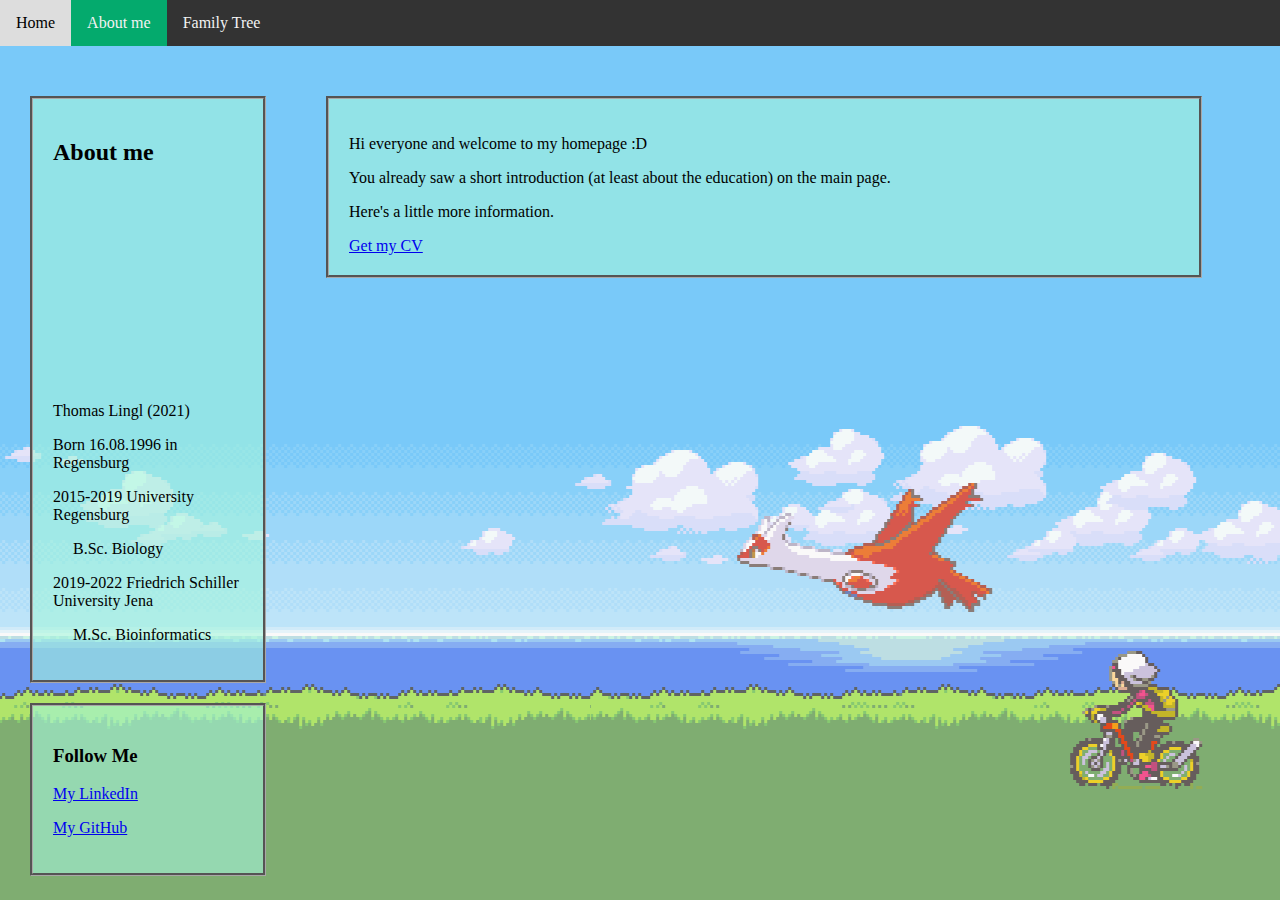
==== about_me.html @ 8ab4ef65 "updated html files" ====
<!DOCTYPE html>
<html lang="en">
<head>
<title>Website_ThomasLingl</title>
<meta charset="utf-8">
<meta name="viewport" content="width=device-width, initial-scale=1">
<link rel="stylesheet" href="about_me.css">

</head>
<body>

<div class="topnav">
  <a href="index.html">Home</a>
  <a class="active" href="about_me.html">About me</a>
  <a href="family_tree.html">Family Tree</a>
</div>

<div class="page">
  <div class="column_left">
    <div class="card">
      <h2>About me</h2>
      <div class="image" style="height:200px;"></div>
      <p>Thomas Lingl (2021)</p>
      <p>Born 16.08.1996 in Regensburg <br></p>
      <p>2015-2019 University Regensburg</p>
      <p class="indent">B.Sc. Biology</p>
      <p>2019-2022 Friedrich Schiller University Jena</p>
      <p class="indent">M.Sc. Bioinformatics</p>
    </div>

    <div class="card">
      <h3>Follow Me</h3>
      <p><a href="https://www.linkedin.com/in/thomas-lingl/">My LinkedIn</a></p>
      <p><a href="https://github.com/styx-progr">My GitHub</a></p>
    </div>
  </div>

  <div class="main_body">
    <div class="card">
      <p>Hi everyone and welcome to my homepage :D</p>
      <p>You already saw a short introduction (at least about the education) on the main page.</p>
      <p>Here's a little more information.</p>
      <a href="cv_Lingl.pdf" download="cv_Lingl">Get my CV</a>
    </div>
  </div>
</div>

  
</body>
</html>
---- about_me.css ----
* {
    box-sizing: border-box;
  }
  
  body {
    margin: 0;
    background-image: url(background_pokemon.png);
    background-repeat: no-repeat;
    background-attachment: fixed;
    background-size: cover;
  }
  
  /* Style the header */
  .header {
    background-color: #f1f1f1;
    padding: 20px;
    text-align: center;
  }
  
  /* Style the top navigation bar */
  .topnav {
    overflow: hidden;
    background-color: #333;
  }
  
  /* Style the topnav links */
  .topnav a {
    float: left;
    display: block;
    color: #f2f2f2;
    text-align: center;
    padding: 14px 16px;
    text-decoration: none;
  }
  
  /* Change color on hover */
  .topnav a:hover {
    background-color: #ddd;
    color: black;
  }
  
  .active {
    background-color: #04AA6D;
  }
  
  div.main_body {
    width: 70%;
    margin: 20px;
    float: left;
    padding: 10px;
  }
  
  div.column_left {
    float: left;
    padding: 10px;
    width: 20%;
    margin: 20px;
  }
  
  div.card {
      background-color: hsla(160, 80%, 80%, 0.6);
      /* background-color: rgb(202, 202, 202); */
      border-style: groove;
      border-color: rgb(169, 167, 167);
      padding: 20px;
      margin-top: 20px;
      opacity: 1.0;
    }
  
  p.indent {
    text-indent: 20px;
  }
  
  div.image {
    content:url(thats_me.PNG);
    position: center;
    opacity: 1.0;
  }
  
  /* Responsive layout - makes the three columns stack on top of each other instead of next to each other */
  @media screen and (max-width: 600px) {
    .column_left, .main_body {
      width: 100%;
    }
  }
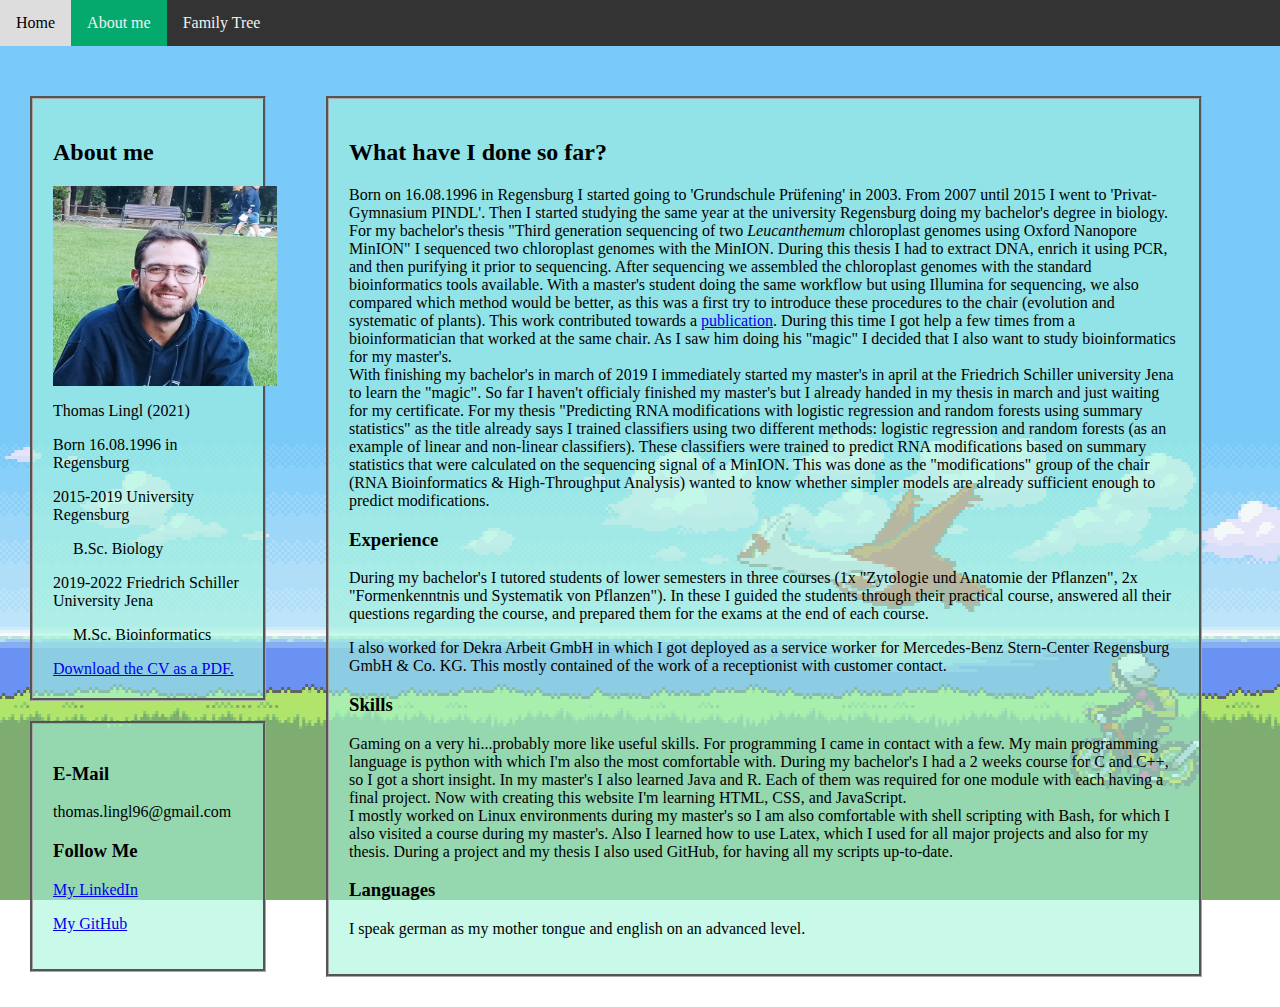
==== commit dd804fae: "updated all html files and added a javascript script" ====
--- a/about_me.html
+++ b/about_me.html
@@ -5,6 +5,7 @@
 <meta charset="utf-8">
 <meta name="viewport" content="width=device-width, initial-scale=1">
 <link rel="stylesheet" href="about_me.css">
+<script src="scripts.js"></script>
 
 </head>
 <body>
@@ -26,9 +27,12 @@
       <p class="indent">B.Sc. Biology</p>
       <p>2019-2022 Friedrich Schiller University Jena</p>
       <p class="indent">M.Sc. Bioinformatics</p>
+      <a href="cv_Lingl.pdf" download="cv_Lingl">Download the CV as a PDF.</a>
     </div>
 
     <div class="card">
+      <h3>E-Mail</h3>
+      <p>thomas.lingl96@gmail.com</p>
       <h3>Follow Me</h3>
       <p><a href="https://www.linkedin.com/in/thomas-lingl/">My LinkedIn</a></p>
       <p><a href="https://github.com/styx-progr">My GitHub</a></p>
@@ -37,10 +41,47 @@
 
   <div class="main_body">
     <div class="card">
-      <p>Hi everyone and welcome to my homepage :D</p>
-      <p>You already saw a short introduction (at least about the education) on the main page.</p>
-      <p>Here's a little more information.</p>
-      <a href="cv_Lingl.pdf" download="cv_Lingl">Get my CV</a>
+      <h2>What have I done so far?</h2>
+      <p>
+        Born on 16.08.1996 in Regensburg I started going to 'Grundschule Prüfening' in 2003. From 2007 until 2015 I went to 'Privat-Gymnasium PINDL'. Then I started 
+        studying the same year at the university Regensburg doing my bachelor's degree in biology. For my bachelor's thesis "Third generation sequencing of two 
+        <i>Leucanthemum</i> chloroplast genomes using Oxford Nanopore MinION" I sequenced two chloroplast genomes with the MinION. During this thesis I had to extract DNA,
+        enrich it using PCR, and then purifying it prior to sequencing. After sequencing we assembled the chloroplast genomes with the standard bioinformatics tools 
+        available. With a master's student doing the same workflow but using Illumina for sequencing, we also compared which method would be better, as this was a first try 
+        to introduce these procedures to the chair (evolution and systematic of plants). This work contributed towards a 
+        <a href="https://journals.plos.org/plosone/article?id=10.1371/journal.pone.0226234">publication</a>. During this time I got help a few times from a bioinformatician 
+        that worked at the same chair. As I saw him doing his "magic" I decided that I also want to study bioinformatics for my master's. <br>
+        With finishing my bachelor's in march of 2019 I immediately started my master's in april at the Friedrich Schiller university Jena to learn the "magic". So far I 
+        haven't officialy finished my master's but I already handed in my thesis in march and just waiting for my certificate. For my thesis 
+        "Predicting RNA modifications with logistic regression and random forests using summary statistics" as the title already says I trained classifiers using two 
+        different methods: logistic regression and random forests (as an example of linear and non-linear classifiers). These classifiers were trained to predict RNA 
+        modifications based on summary statistics that were calculated on the sequencing signal of a MinION. This was done as the "modifications" group of the chair 
+        (RNA Bioinformatics & High-Throughput Analysis) wanted to know whether simpler models are already sufficient enough to predict modifications.
+      </p>
+      
+      <h3>Experience</h3>
+      <p>
+        During my bachelor's I tutored students of lower semesters in three courses (1x "Zytologie und Anatomie der Pflanzen", 2x "Formenkenntnis und Systematik 
+        von Pflanzen"). In these I guided the students through their practical course, answered all their questions regarding the course, and prepared them for 
+        the exams at the end of each course.
+      </p>
+      <p>
+        I also worked for Dekra Arbeit GmbH in which I got deployed as a service worker for Mercedes-Benz Stern-Center Regensburg GmbH & Co. KG. This mostly contained 
+        of the work of a receptionist with customer contact.
+      </p>
+
+      <h3>Skills</h3>
+      <p>Gaming on a very hi...probably more like useful skills. For programming I came in contact with a few. My main programming language 
+        is python with which I'm also the most comfortable with. During my bachelor's I had a 2 weeks course for C and C++, so I got a short insight. 
+        In my master's I also learned Java and R. Each of them was required for one module with each having a final project. Now with creating this website 
+        I'm learning HTML, CSS, and JavaScript. <br>
+        I mostly worked on Linux environments during my master's so I am also comfortable with shell scripting with Bash, for which I also visited a course 
+        during my master's. Also I learned how to use Latex, which I used for all major projects and also for my thesis. During a project and my thesis I also 
+        used GitHub, for having all my scripts up-to-date.
+      </p>
+
+      <h3>Languages</h3>
+      <p>I speak german as my mother tongue and english on an advanced level.</p>
     </div>
   </div>
 </div>
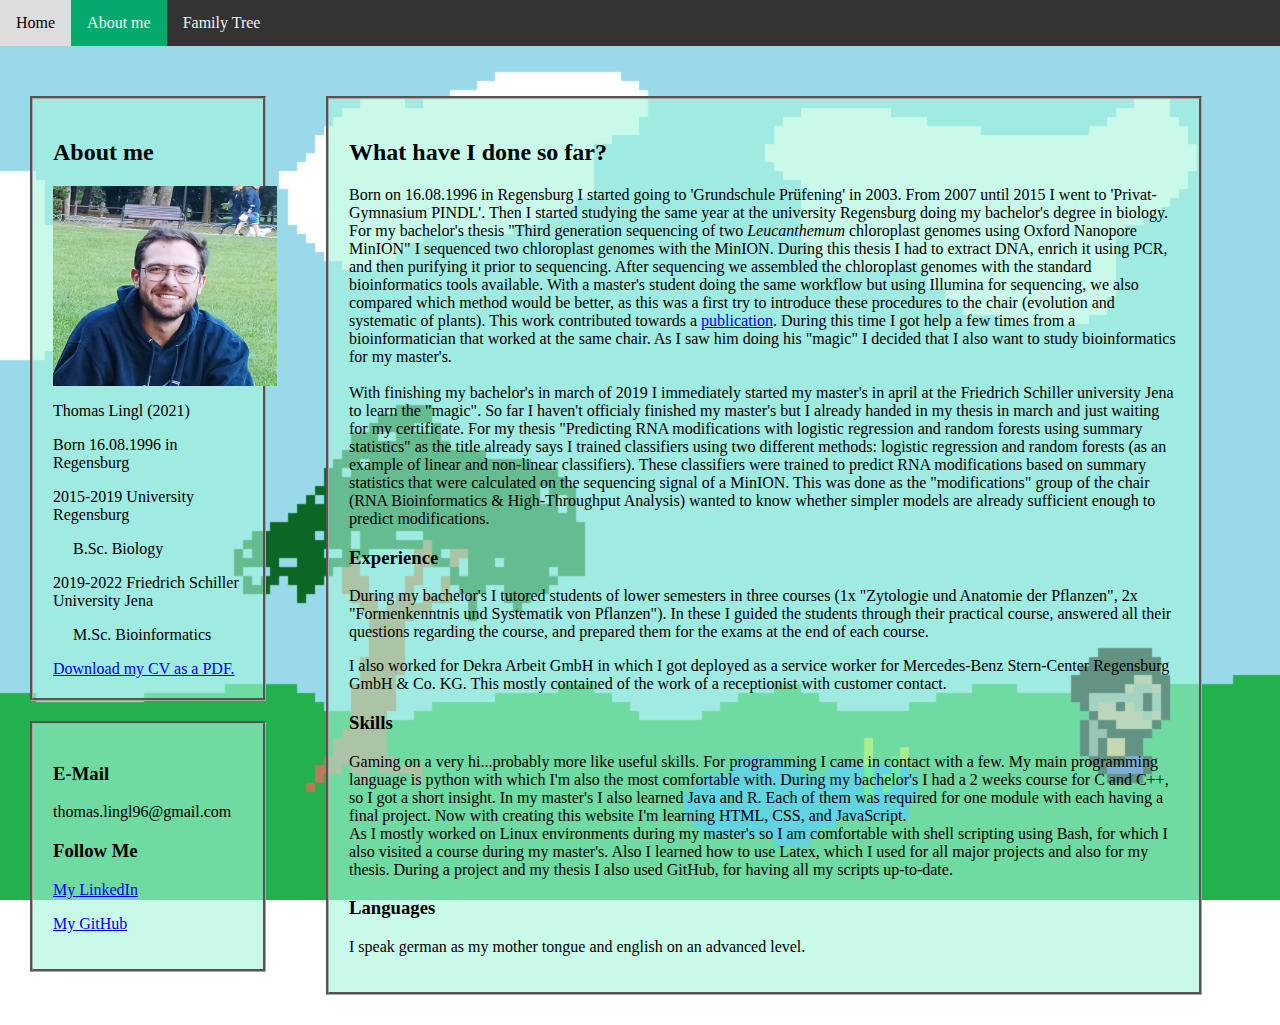
==== commit 4a0a12c2: "updated background" ====
--- a/about_me.html
+++ b/about_me.html
@@ -27,7 +27,7 @@
       <p class="indent">B.Sc. Biology</p>
       <p>2019-2022 Friedrich Schiller University Jena</p>
       <p class="indent">M.Sc. Bioinformatics</p>
-      <a href="cv_Lingl.pdf" download="cv_Lingl">Download the CV as a PDF.</a>
+      <a href="cv_Lingl.pdf" download="cv_Lingl">Download my CV as a PDF.</a>
     </div>
 
     <div class="card">
@@ -50,7 +50,7 @@
         available. With a master's student doing the same workflow but using Illumina for sequencing, we also compared which method would be better, as this was a first try 
         to introduce these procedures to the chair (evolution and systematic of plants). This work contributed towards a 
         <a href="https://journals.plos.org/plosone/article?id=10.1371/journal.pone.0226234">publication</a>. During this time I got help a few times from a bioinformatician 
-        that worked at the same chair. As I saw him doing his "magic" I decided that I also want to study bioinformatics for my master's. <br>
+        that worked at the same chair. As I saw him doing his "magic" I decided that I also want to study bioinformatics for my master's. <br> <br>
         With finishing my bachelor's in march of 2019 I immediately started my master's in april at the Friedrich Schiller university Jena to learn the "magic". So far I 
         haven't officialy finished my master's but I already handed in my thesis in march and just waiting for my certificate. For my thesis 
         "Predicting RNA modifications with logistic regression and random forests using summary statistics" as the title already says I trained classifiers using two 
@@ -75,7 +75,7 @@
         is python with which I'm also the most comfortable with. During my bachelor's I had a 2 weeks course for C and C++, so I got a short insight. 
         In my master's I also learned Java and R. Each of them was required for one module with each having a final project. Now with creating this website 
         I'm learning HTML, CSS, and JavaScript. <br>
-        I mostly worked on Linux environments during my master's so I am also comfortable with shell scripting with Bash, for which I also visited a course 
+        As I mostly worked on Linux environments during my master's so I am comfortable with shell scripting using Bash, for which I also visited a course 
         during my master's. Also I learned how to use Latex, which I used for all major projects and also for my thesis. During a project and my thesis I also 
         used GitHub, for having all my scripts up-to-date.
       </p>
--- a/about_me.css
+++ b/about_me.css
@@ -4,7 +4,7 @@
   
   body {
     margin: 0;
-    background-image: url(background_pokemon.png);
+    background-image: url(ducks.png);
     background-repeat: no-repeat;
     background-attachment: fixed;
     background-size: cover;
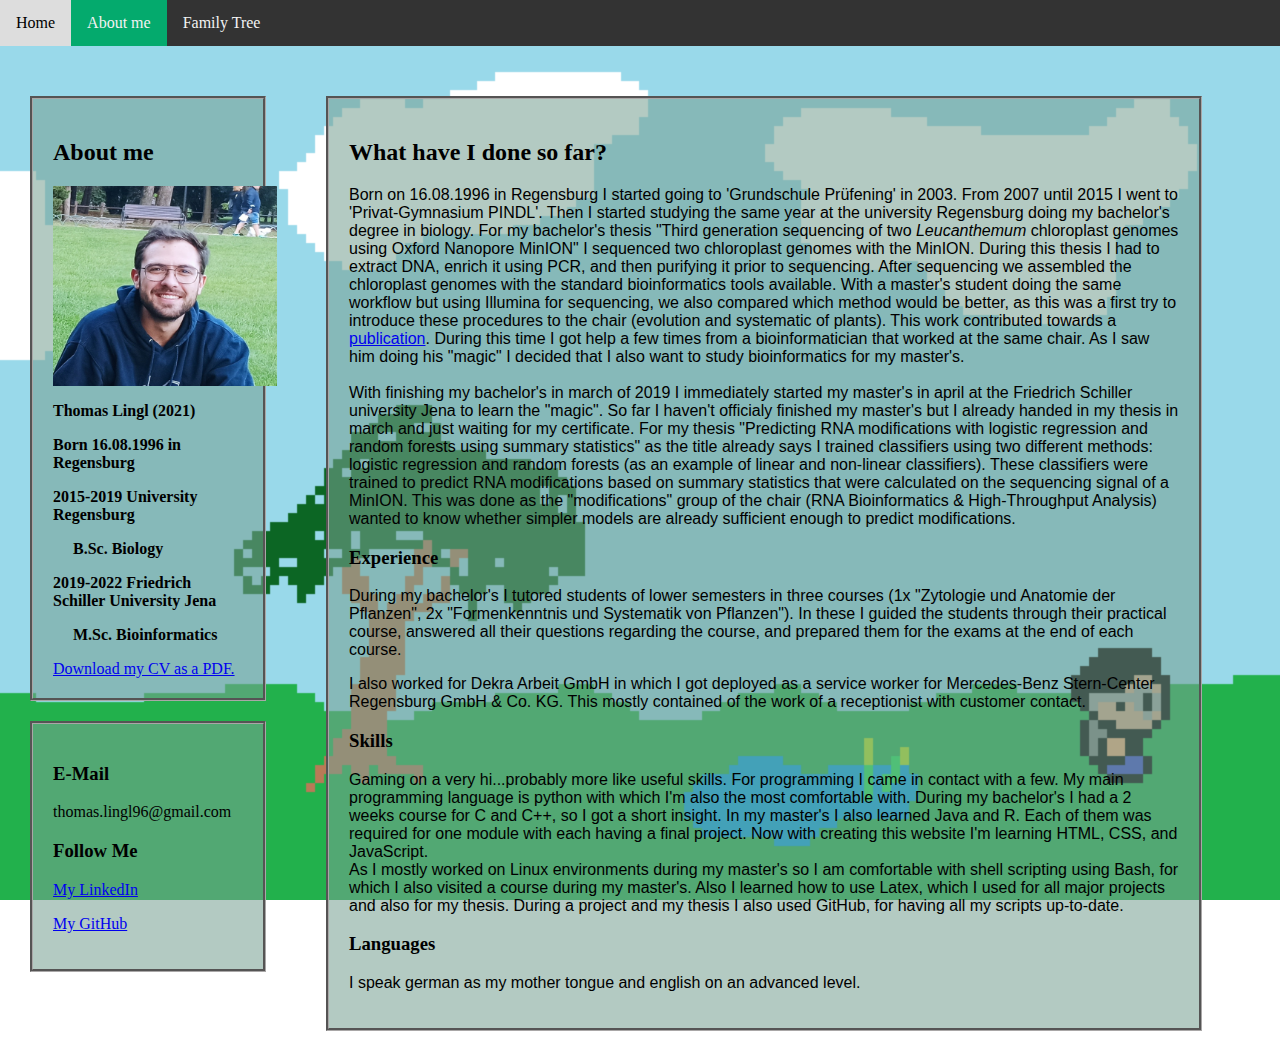
==== commit 76531f19: "updated font for the about html" ====
--- a/about_me.html
+++ b/about_me.html
@@ -21,12 +21,12 @@
     <div class="card">
       <h2>About me</h2>
       <div class="image" style="height:200px;"></div>
-      <p>Thomas Lingl (2021)</p>
-      <p>Born 16.08.1996 in Regensburg <br></p>
-      <p>2015-2019 University Regensburg</p>
-      <p class="indent">B.Sc. Biology</p>
-      <p>2019-2022 Friedrich Schiller University Jena</p>
-      <p class="indent">M.Sc. Bioinformatics</p>
+      <p><b>Thomas Lingl (2021)</b></p>
+      <p><b>Born 16.08.1996 in Regensburg </b></p>
+      <p><b>2015-2019 University Regensburg</b></p>
+      <p class="indent"><b>B.Sc. Biology</b></p>
+      <p><b>2019-2022 Friedrich Schiller University Jena</b></p>
+      <p class="indent"><b>M.Sc. Bioinformatics</b></p>
       <a href="cv_Lingl.pdf" download="cv_Lingl">Download my CV as a PDF.</a>
     </div>
 
@@ -42,7 +42,7 @@
   <div class="main_body">
     <div class="card">
       <h2>What have I done so far?</h2>
-      <p>
+      <p class="info_text">
         Born on 16.08.1996 in Regensburg I started going to 'Grundschule Prüfening' in 2003. From 2007 until 2015 I went to 'Privat-Gymnasium PINDL'. Then I started 
         studying the same year at the university Regensburg doing my bachelor's degree in biology. For my bachelor's thesis "Third generation sequencing of two 
         <i>Leucanthemum</i> chloroplast genomes using Oxford Nanopore MinION" I sequenced two chloroplast genomes with the MinION. During this thesis I had to extract DNA,
@@ -60,18 +60,18 @@
       </p>
       
       <h3>Experience</h3>
-      <p>
+      <p class="info_text">
         During my bachelor's I tutored students of lower semesters in three courses (1x "Zytologie und Anatomie der Pflanzen", 2x "Formenkenntnis und Systematik 
         von Pflanzen"). In these I guided the students through their practical course, answered all their questions regarding the course, and prepared them for 
         the exams at the end of each course.
       </p>
-      <p>
+      <p class="info_text">
         I also worked for Dekra Arbeit GmbH in which I got deployed as a service worker for Mercedes-Benz Stern-Center Regensburg GmbH & Co. KG. This mostly contained 
         of the work of a receptionist with customer contact.
       </p>
 
       <h3>Skills</h3>
-      <p>Gaming on a very hi...probably more like useful skills. For programming I came in contact with a few. My main programming language 
+      <p class="info_text">Gaming on a very hi...probably more like useful skills. For programming I came in contact with a few. My main programming language 
         is python with which I'm also the most comfortable with. During my bachelor's I had a 2 weeks course for C and C++, so I got a short insight. 
         In my master's I also learned Java and R. Each of them was required for one module with each having a final project. Now with creating this website 
         I'm learning HTML, CSS, and JavaScript. <br>
@@ -81,7 +81,7 @@
       </p>
 
       <h3>Languages</h3>
-      <p>I speak german as my mother tongue and english on an advanced level.</p>
+      <p class="info_text">I speak german as my mother tongue and english on an advanced level.</p>
     </div>
   </div>
 </div>
--- a/about_me.css
+++ b/about_me.css
@@ -58,7 +58,7 @@
   }
   
   div.card {
-      background-color: hsla(160, 80%, 80%, 0.6);
+      background-color: hsla(160, 18%, 55%, 0.56);
       /* background-color: rgb(202, 202, 202); */
       border-style: groove;
       border-color: rgb(169, 167, 167);
@@ -69,6 +69,11 @@
   
   p.indent {
     text-indent: 20px;
+  }
+
+  p.info_text {
+    font-family:Verdana, Geneva, Tahoma, sans-serif;
+    font-size: 12;
   }
   
   div.image {
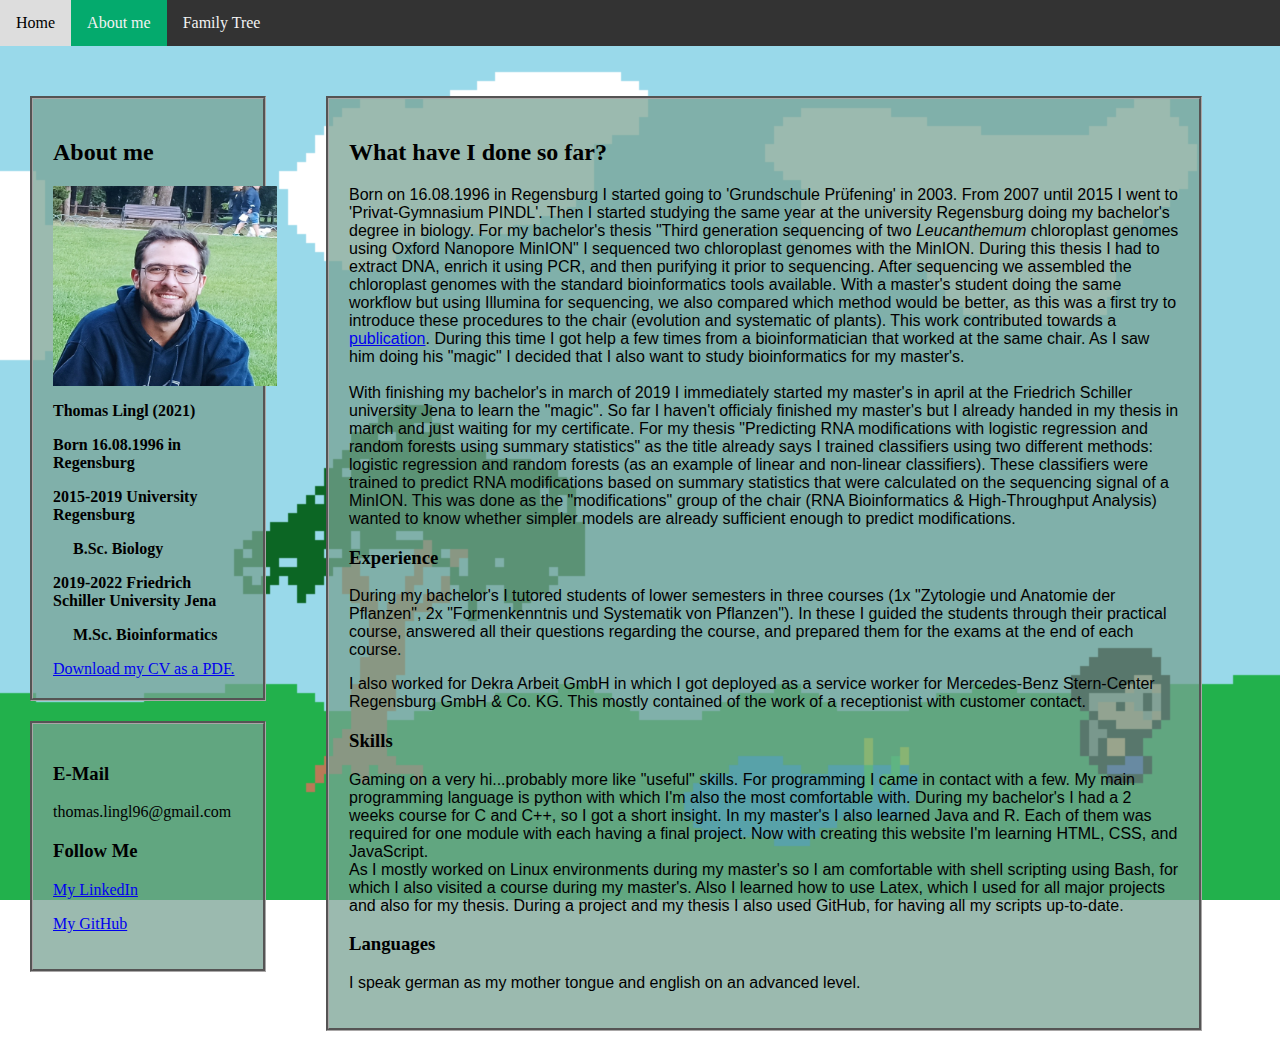
==== commit 8031c1e7: "updated font for the about html" ====
--- a/about_me.html
+++ b/about_me.html
@@ -71,7 +71,7 @@
       </p>
 
       <h3>Skills</h3>
-      <p class="info_text">Gaming on a very hi...probably more like useful skills. For programming I came in contact with a few. My main programming language 
+      <p class="info_text">Gaming on a very hi...probably more like "useful" skills. For programming I came in contact with a few. My main programming language 
         is python with which I'm also the most comfortable with. During my bachelor's I had a 2 weeks course for C and C++, so I got a short insight. 
         In my master's I also learned Java and R. Each of them was required for one module with each having a final project. Now with creating this website 
         I'm learning HTML, CSS, and JavaScript. <br>
--- a/about_me.css
+++ b/about_me.css
@@ -58,7 +58,7 @@
   }
   
   div.card {
-      background-color: hsla(160, 18%, 55%, 0.56);
+      background-color: hsla(160, 18%, 55%, 0.736);
       /* background-color: rgb(202, 202, 202); */
       border-style: groove;
       border-color: rgb(169, 167, 167);
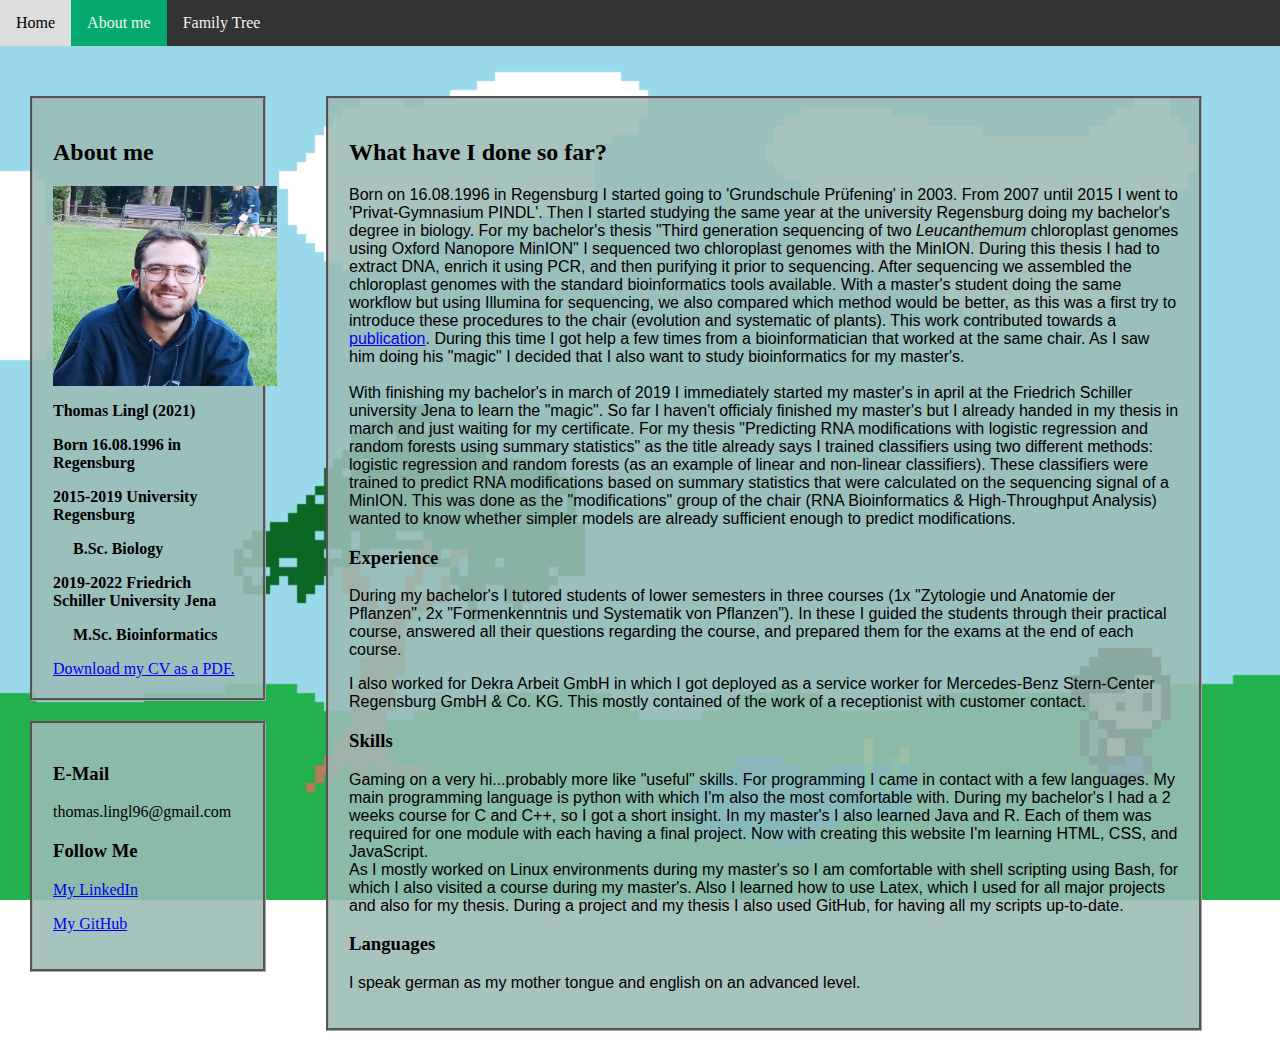
==== commit 7f4088df: "update main page information and update background" ====
--- a/about_me.html
+++ b/about_me.html
@@ -71,7 +71,7 @@
       </p>
 
       <h3>Skills</h3>
-      <p class="info_text">Gaming on a very hi...probably more like "useful" skills. For programming I came in contact with a few. My main programming language 
+      <p class="info_text">Gaming on a very hi...probably more like "useful" skills. For programming I came in contact with a few languages. My main programming language 
         is python with which I'm also the most comfortable with. During my bachelor's I had a 2 weeks course for C and C++, so I got a short insight. 
         In my master's I also learned Java and R. Each of them was required for one module with each having a final project. Now with creating this website 
         I'm learning HTML, CSS, and JavaScript. <br>
--- a/about_me.css
+++ b/about_me.css
@@ -58,7 +58,7 @@
   }
   
   div.card {
-      background-color: hsla(160, 18%, 55%, 0.736);
+      background-color: hsla(170, 19%, 67%, 0.888);
       /* background-color: rgb(202, 202, 202); */
       border-style: groove;
       border-color: rgb(169, 167, 167);
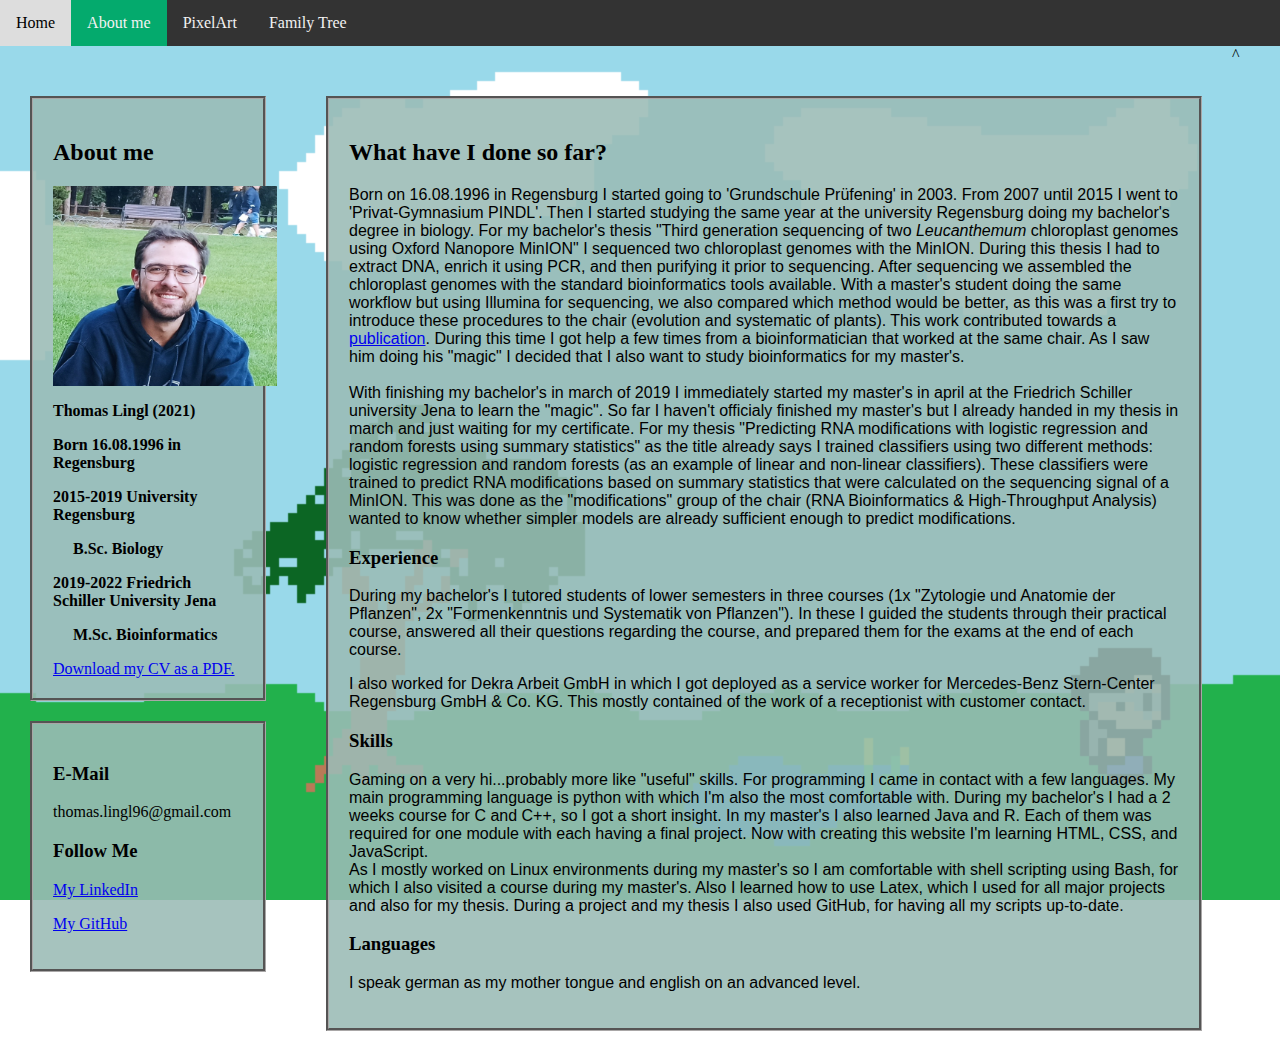
==== commit b1df4536: "initation of the pixelart page" ====
--- a/about_me.html
+++ b/about_me.html
@@ -13,6 +13,7 @@
 <div class="topnav">
   <a href="index.html">Home</a>
   <a class="active" href="about_me.html">About me</a>
+  <a href="pixelart.html">PixelArt</a>
   <a href="family_tree.html">Family Tree</a>
 </div>
 
@@ -83,7 +84,8 @@
       <h3>Languages</h3>
       <p class="info_text">I speak german as my mother tongue and english on an advanced level.</p>
     </div>
-  </div>
+  </div>^
+  
 </div>
 
   
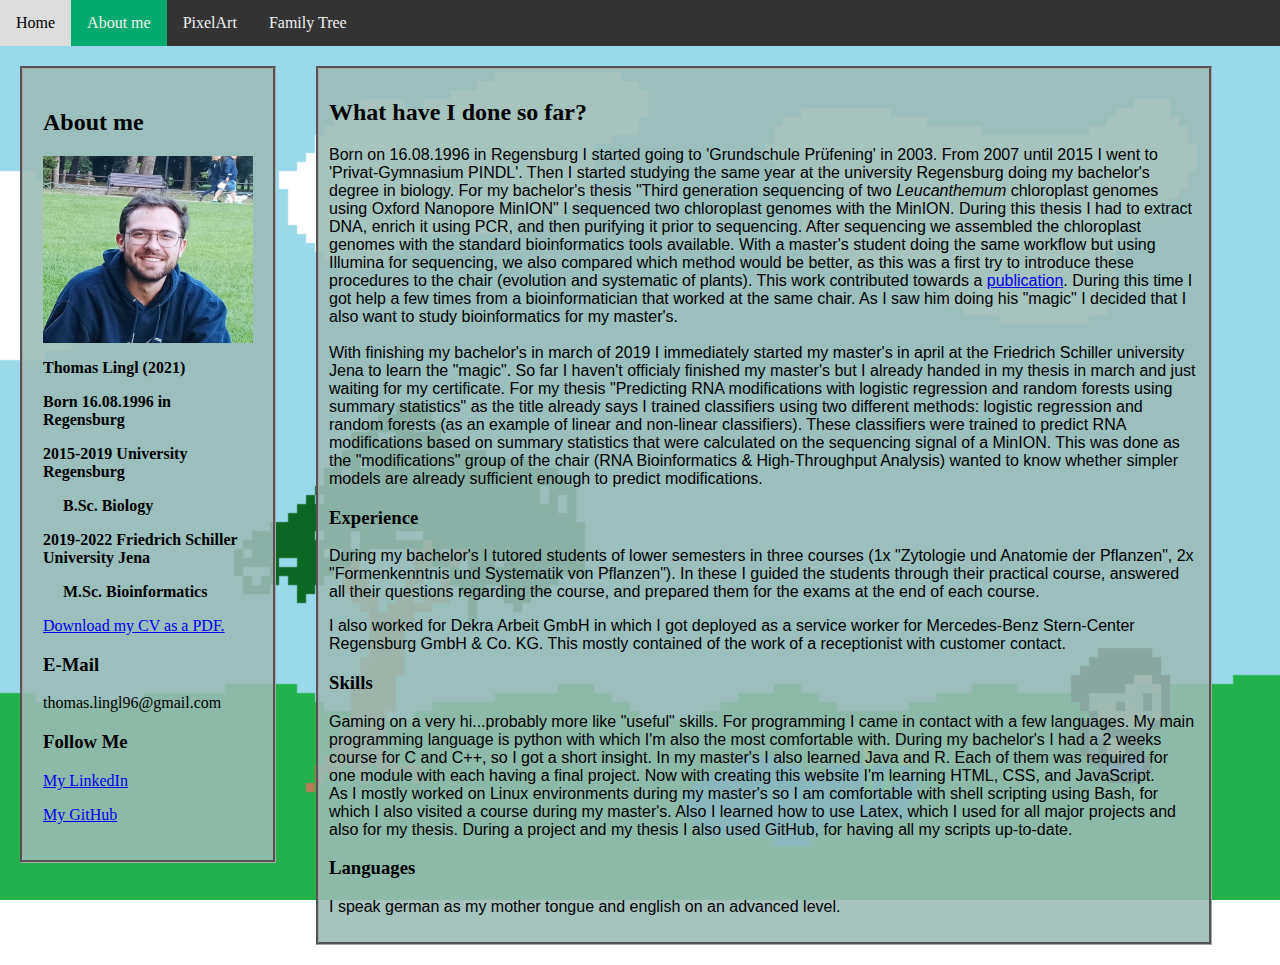
==== commit 8cfa59ee: "update about me section: make it responsive" ====
--- a/about_me.html
+++ b/about_me.html
@@ -3,7 +3,7 @@
 <head>
 <title>Website_ThomasLingl</title>
 <meta charset="utf-8">
-<meta name="viewport" content="width=device-width, initial-scale=1">
+<meta name="viewport" content="width=device-width, initial-scale=1.0">
 <link rel="stylesheet" href="about_me.css">
 <script src="scripts.js"></script>
 
@@ -18,10 +18,9 @@
 </div>
 
 <div class="page">
-  <div class="column_left">
     <div class="card">
       <h2>About me</h2>
-      <div class="image" style="height:200px;"></div>
+      <div class="image" style="width:100%;"></div>
       <p><b>Thomas Lingl (2021)</b></p>
       <p><b>Born 16.08.1996 in Regensburg </b></p>
       <p><b>2015-2019 University Regensburg</b></p>
@@ -29,19 +28,17 @@
       <p><b>2019-2022 Friedrich Schiller University Jena</b></p>
       <p class="indent"><b>M.Sc. Bioinformatics</b></p>
       <a href="cv_Lingl.pdf" download="cv_Lingl">Download my CV as a PDF.</a>
-    </div>
-
-    <div class="card">
+    
       <h3>E-Mail</h3>
       <p>thomas.lingl96@gmail.com</p>
       <h3>Follow Me</h3>
       <p><a href="https://www.linkedin.com/in/thomas-lingl/">My LinkedIn</a></p>
       <p><a href="https://github.com/styx-progr">My GitHub</a></p>
     </div>
-  </div>
+  
 
   <div class="main_body">
-    <div class="card">
+    
       <h2>What have I done so far?</h2>
       <p class="info_text">
         Born on 16.08.1996 in Regensburg I started going to 'Grundschule Prüfening' in 2003. From 2007 until 2015 I went to 'Privat-Gymnasium PINDL'. Then I started 
@@ -83,8 +80,8 @@
 
       <h3>Languages</h3>
       <p class="info_text">I speak german as my mother tongue and english on an advanced level.</p>
-    </div>
-  </div>^
+    
+  </div>
   
 </div>
 
--- a/about_me.css
+++ b/about_me.css
@@ -48,6 +48,10 @@
     margin: 20px;
     float: left;
     padding: 10px;
+    opacity: 1.0;
+    background-color: hsla(170, 19%, 67%, 0.888);
+    border-style: groove;
+    border-color: rgb(169, 167, 167);
   }
   
   div.column_left {
@@ -58,14 +62,15 @@
   }
   
   div.card {
-      background-color: hsla(170, 19%, 67%, 0.888);
-      /* background-color: rgb(202, 202, 202); */
-      border-style: groove;
-      border-color: rgb(169, 167, 167);
-      padding: 20px;
-      margin-top: 20px;
-      opacity: 1.0;
-    }
+    float: left;
+    background-color: hsla(170, 19%, 67%, 0.888);
+    border-style: groove;
+    border-color: rgb(169, 167, 167);
+    padding: 20px;
+    margin: 20px;
+    opacity: 1.0;
+    width: 20%;
+  }
   
   p.indent {
     text-indent: 20px;
@@ -83,8 +88,8 @@
   }
   
   /* Responsive layout - makes the three columns stack on top of each other instead of next to each other */
-  @media screen and (max-width: 600px) {
-    .column_left, .main_body {
+  @media screen and (max-width: 1200px) {
+    .column_left, .main_body, .card{
       width: 100%;
     }
   }